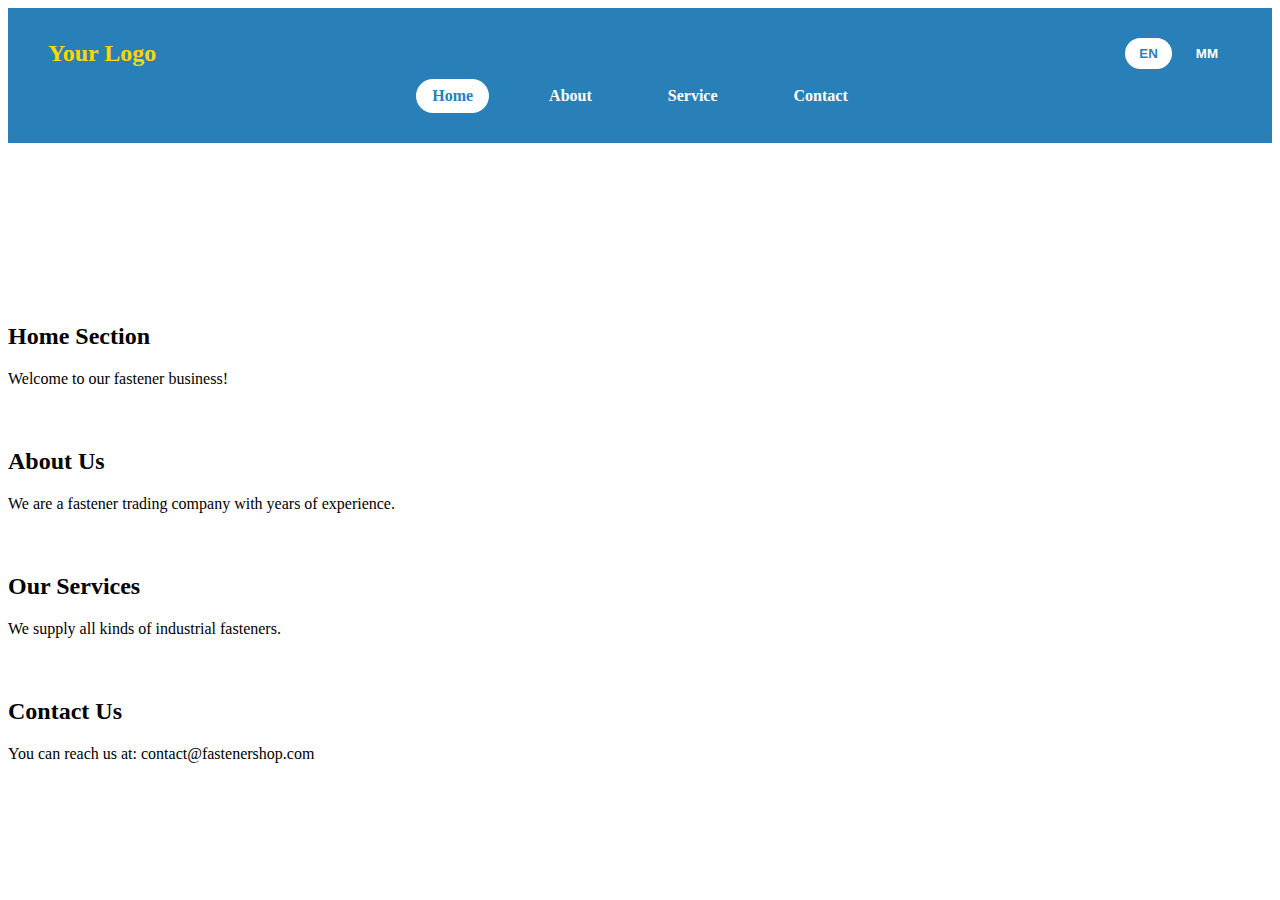
==== index.html @ 27e8cd52 "Update index.html" ====
<!DOCTYPE html>
<html lang="en">
<head>
  <meta charset="UTF-8" />
  <meta name="viewport" content="width=device-width, initial-scale=1.0"/>
  <title>Fastener Website</title>
  <link rel="stylesheet" href="style.css" />
</head>
<body>

  <div class="header">
    <div class="navbar">
      <div class="logo">Your Logo</div>
      <div class="lang-switcher">
        <button class="active">EN</button>
        <button>MM</button>
      </div>
    </div>
    <div class="nav-links">
      <a href="#home" class="active">Home</a>
      <a href="#about">About</a>
      <a href="#service">Service</a>
      <a href="#contact">Contact</a>
    </div>
  </div>

  <div class="content">
    <section id="home">
      <h2>Home Section</h2>
      <p>Welcome to our fastener business!</p>
    </section>

    <section id="about">
      <h2>About Us</h2>
      <p>We are a fastener trading company with years of experience.</p>
    </section>

    <section id="service">
      <h2>Our Services</h2>
      <p>We supply all kinds of industrial fasteners.</p>
    </section>

    <section id="contact">
      <h2>Contact Us</h2>
      <p>You can reach us at: contact@fastenershop.com</p>
    </section>
  </div>

  <script src="script.js"></script>
</body>
</html>
---- style.css ----
"/* Base Styles */
body {
  background-color: #3498db; /* Bright Blue */
  color: white;
  font-family: Arial, sans-serif;
  margin: 0;
  padding: 0;
  scroll-behavior: smooth; /* Enables smooth scrolling */
}

/* Sticky Header */
.header {
  position: sticky;
  top: 0;
  background-color: #2980b9;
  z-index: 1000;
  display: flex;
  flex-direction: column;
  justify-content: center;
  transition: height 0.3s ease, padding 0.3s ease;
  padding: 30px 40px;
}

/* Shrink on scroll */
.header.shrink {
  padding: 15px 30px;
}

/* Top bar inside header */
.navbar {
  display: flex;
  justify-content: space-between;
  align-items: center;
}

/* Logo */
.logo {
  color: gold;
  font-size: 24px;
  font-weight: bold;
}

/* Language Switcher */
.lang-switcher {
  display: flex;
  gap: 10px;
}

.lang-switcher button {
  padding: 8px 14px;
  border-radius: 20px;
  border: none;
  font-weight: bold;
  cursor: pointer;
  transition: all 0.3s ease;
}

.lang-switcher button.active {
  background-color: white;
  color: #2980b9;
}

.lang-switcher button:not(.active) {
  background-color: #2980b9;
  color: white;
}

/* Navigation Buttons */
.nav-links {
  display: flex;
  justify-content: center;
  gap: 20px;
  margin-top: 10px;
}

.nav-links a {
  background-color: #2980b9;
  color: white;
  margin: 0 12px;
  text-decoration: none;
  font-weight: bold;
  font-size: 16px;
  padding: 8px 16px;
  border-radius: 20px;
  transition: background-color 0.3s ease, color 0.3s ease;
}

.nav-links a:hover,
.nav-links a.active {
  background-color: white;
  color: #2980b9;
}

/* Content Container (prevent overlapping with fixed nav) */
.content {
  padding-top: 160px; /* Adjust for enlarged fixed nav height */
  padding-bottom: 60px;
}

/* Section spacing fix */
section {
  margin-bottom: 60px;
  scroll-margin-top: 140px;
}

/* Paragraph spacing */
.white-layer p {
  margin-bottom: 15px;
  line-height: 1.6;
}

/* --- Responsive Enhancements --- */
@media (max-width: 600px) {
  .header {
    padding: 25px;
  }

  .nav-links {
    flex-direction: column;
    align-items: center;
    gap: 10px;
  }

  .lang-switcher {
    flex-direction: column;
    align-items: center;
    margin-top: 10px;
  }

  .lang-switcher button {
    width: 100%;
    margin-bottom: 5px;
  }
}

@media (min-width: 601px) and (max-width: 1024px) {
  .header {
    padding: 25px 30px;
  }

  .lang-switcher {
    right: 15px;
    top: 15px;
  }
}

@media (min-width: 1025px) {
  .header {
    padding: 30px 40px;
  }
}" ယခင် Styleဖိုင်ကို ယခုUpdateေပါင်းထည့်ပေးပါ
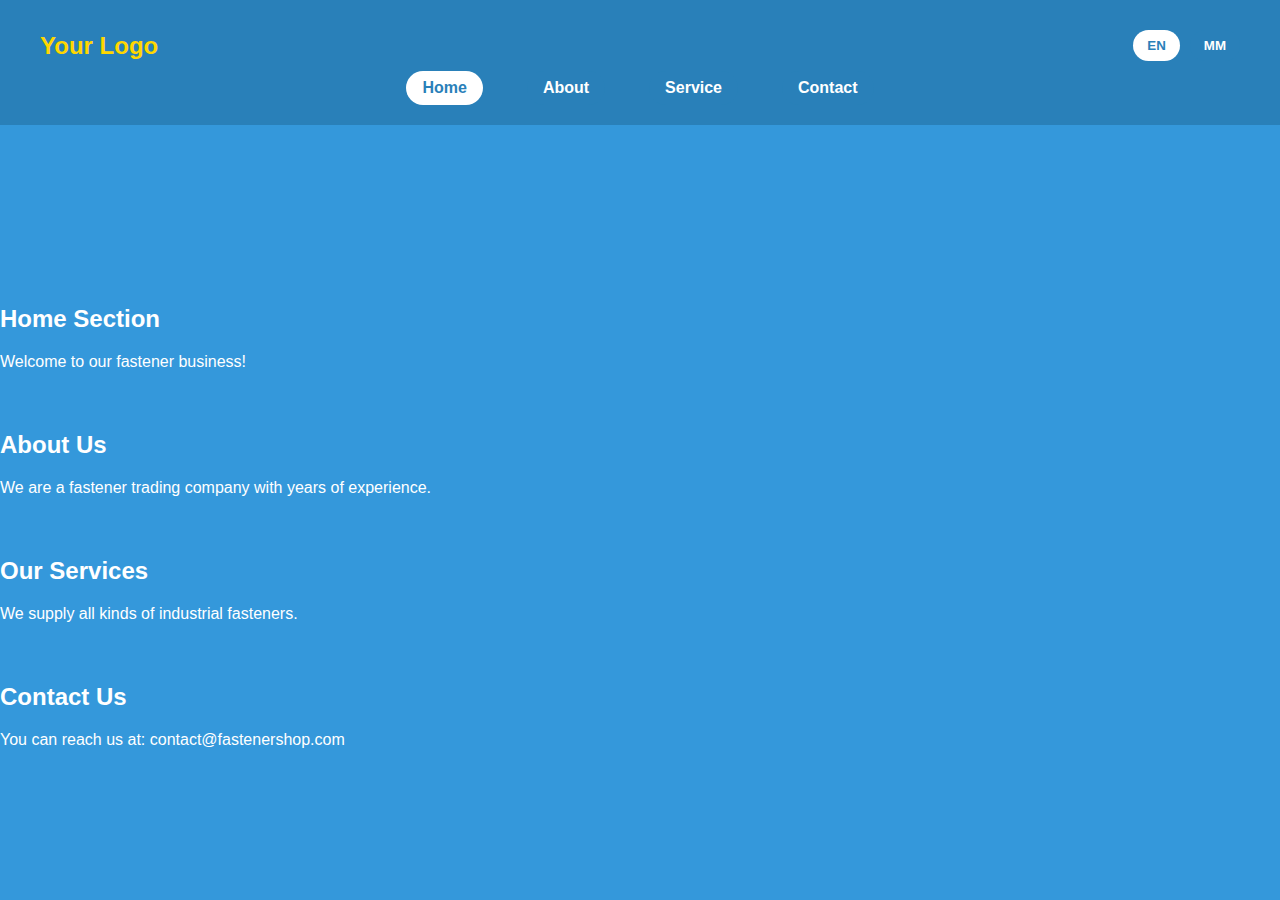
==== commit 97b78e93: "Update index.html" ====
--- a/index.html
+++ b/index.html
@@ -8,22 +8,24 @@
 </head>
 <body>
 
+  <!-- Header Section -->
   <div class="header">
     <div class="navbar">
       <div class="logo">Your Logo</div>
       <div class="lang-switcher">
-        <button class="active">EN</button>
-        <button>MM</button>
+        <button class="lang-btn active" data-lang="en">EN</button>
+        <button class="lang-btn" data-lang="mm">MM</button>
       </div>
     </div>
     <div class="nav-links">
-      <a href="#home" class="active">Home</a>
-      <a href="#about">About</a>
-      <a href="#service">Service</a>
-      <a href="#contact">Contact</a>
+      <a href="#home" class="nav-link active">Home</a>
+      <a href="#about" class="nav-link">About</a>
+      <a href="#service" class="nav-link">Service</a>
+      <a href="#contact" class="nav-link">Contact</a>
     </div>
   </div>
 
+  <!-- Main Content -->
   <div class="content">
     <section id="home">
       <h2>Home Section</h2>
--- a/style.css
+++ b/style.css
@@ -1,4 +1,4 @@
-"/* Base Styles */
+/* Base Styles */
 body {
   background-color: #3498db; /* Bright Blue */
   color: white;
@@ -17,13 +17,13 @@
   display: flex;
   flex-direction: column;
   justify-content: center;
-  transition: height 0.3s ease, padding 0.3s ease;
-  padding: 30px 40px;
+  transition: padding 0.3s ease;
+  padding: 30px 40px 20px;
 }
 
 /* Shrink on scroll */
 .header.shrink {
-  padding: 15px 30px;
+  padding: 15px 30px 10px;
 }
 
 /* Top bar inside header */
@@ -146,6 +146,6 @@
 
 @media (min-width: 1025px) {
   .header {
-    padding: 30px 40px;
+    padding: 30px 40px 20px;
   }
-}" ယခင် Styleဖိုင်ကို ယခုUpdateေပါင်းထည့်ပေးပါ
+}
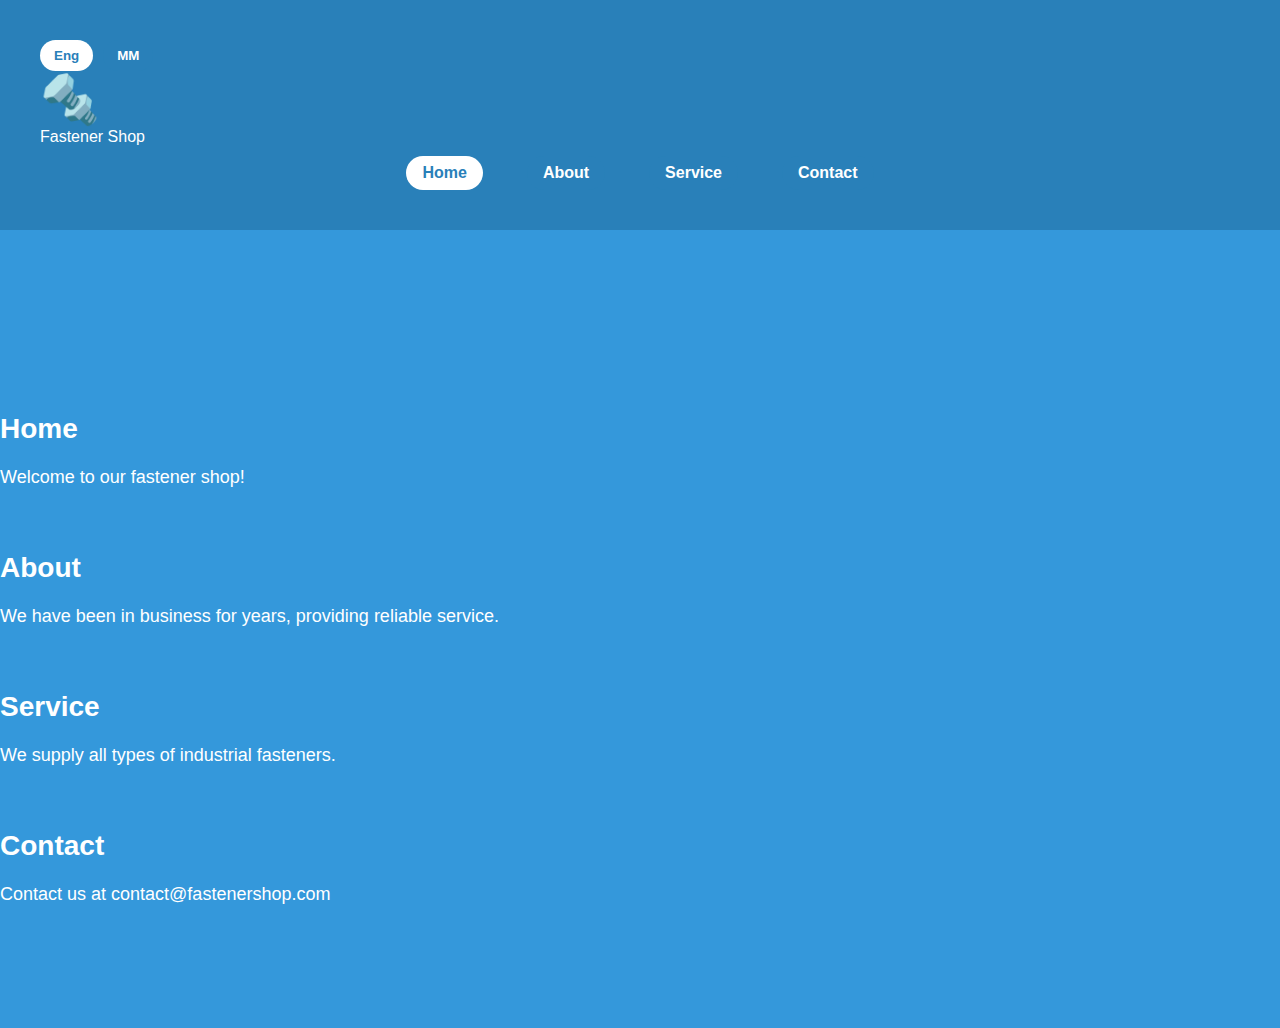
==== commit 8f397f3f: "Update index.html" ====
--- a/index.html
+++ b/index.html
@@ -8,43 +8,48 @@
 </head>
 <body>
 
-  <!-- Header Section -->
-  <div class="header">
-    <div class="navbar">
-      <div class="logo">Your Logo</div>
-      <div class="lang-switcher">
-        <button class="lang-btn active" data-lang="en">EN</button>
-        <button class="lang-btn" data-lang="mm">MM</button>
-      </div>
+  <div class="header" id="header">
+    <div class="lang-switcher">
+      <button class="lang-btn active" id="engBtn">Eng</button>
+      <button class="lang-btn" id="mmBtn">MM</button>
     </div>
-    <div class="nav-links">
-      <a href="#home" class="nav-link active">Home</a>
-      <a href="#about" class="nav-link">About</a>
-      <a href="#service" class="nav-link">Service</a>
-      <a href="#contact" class="nav-link">Contact</a>
+
+    <div class="header-center">
+      <div class="logo">🔩</div>
+      <div class="name">Fastener Shop</div>
+    </div>
+
+    <div class="nav-links" id="navLinks">
+      <a href="#home" class="nav-btn active">Home</a>
+      <a href="#about" class="nav-btn">About</a>
+      <a href="#service" class="nav-btn">Service</a>
+      <a href="#contact" class="nav-btn">Contact</a>
     </div>
   </div>
 
-  <!-- Main Content -->
   <div class="content">
     <section id="home">
-      <h2>Home Section</h2>
-      <p>Welcome to our fastener business!</p>
+      <h2>Home</h2>
+      <p class="eng">Welcome to our fastener shop!</p>
+      <p class="mm" style="display: none;">ဖတ်စရာအတွက် ပစ္စည်းအမျိုးမျိုးကို ကြိုဆိုပါတယ်။</p>
     </section>
 
     <section id="about">
-      <h2>About Us</h2>
-      <p>We are a fastener trading company with years of experience.</p>
+      <h2>About</h2>
+      <p class="eng">We have been in business for years, providing reliable service.</p>
+      <p class="mm" style="display: none;">ကြာရွည်စွာအတွေ့အကြုံရှိတဲ့ ကုမ္ပဏီတစ်ခုဖြစ်ပါတယ်။</p>
     </section>
 
     <section id="service">
-      <h2>Our Services</h2>
-      <p>We supply all kinds of industrial fasteners.</p>
+      <h2>Service</h2>
+      <p class="eng">We supply all types of industrial fasteners.</p>
+      <p class="mm" style="display: none;">စက်မှုသုံးသက်သက် ချိတ်ခြင်းပစ္စည်းအမျိုးမျိုးကိုရရှိနိုင်ပါတယ်။</p>
     </section>
 
     <section id="contact">
-      <h2>Contact Us</h2>
-      <p>You can reach us at: contact@fastenershop.com</p>
+      <h2>Contact</h2>
+      <p class="eng">Contact us at contact@fastenershop.com</p>
+      <p class="mm" style="display: none;">ဆက်သွယ်ရန် - contact@fastenershop.com</p>
     </section>
   </div>
 
--- a/style.css
+++ b/style.css
@@ -1,11 +1,11 @@
 /* Base Styles */
 body {
-  background-color: #3498db; /* Bright Blue */
+  background-color: #3498db;
   color: white;
   font-family: Arial, sans-serif;
   margin: 0;
   padding: 0;
-  scroll-behavior: smooth; /* Enables smooth scrolling */
+  scroll-behavior: smooth;
 }
 
 /* Sticky Header */
@@ -17,16 +17,16 @@
   display: flex;
   flex-direction: column;
   justify-content: center;
-  transition: padding 0.3s ease;
-  padding: 30px 40px 20px;
+  transition: height 0.3s ease, padding 0.3s ease;
+  padding: 40px 40px;
 }
 
 /* Shrink on scroll */
 .header.shrink {
-  padding: 15px 30px 10px;
+  padding: 15px 30px;
 }
 
-/* Top bar inside header */
+/* Navbar */
 .navbar {
   display: flex;
   justify-content: space-between;
@@ -36,7 +36,7 @@
 /* Logo */
 .logo {
   color: gold;
-  font-size: 24px;
+  font-size: 48px;
   font-weight: bold;
 }
 
@@ -91,25 +91,30 @@
   color: #2980b9;
 }
 
-/* Content Container (prevent overlapping with fixed nav) */
+/* Content */
 .content {
-  padding-top: 160px; /* Adjust for enlarged fixed nav height */
+  padding-top: 160px;
   padding-bottom: 60px;
 }
 
-/* Section spacing fix */
+/* Sections */
 section {
   margin-bottom: 60px;
   scroll-margin-top: 140px;
 }
 
-/* Paragraph spacing */
-.white-layer p {
-  margin-bottom: 15px;
-  line-height: 1.6;
+section h2 {
+  font-size: 28px;
+  margin-bottom: 10px;
 }
 
-/* --- Responsive Enhancements --- */
+section p {
+  font-size: 18px;
+  line-height: 1.6;
+  margin-bottom: 10px;
+}
+
+/* Responsive */
 @media (max-width: 600px) {
   .header {
     padding: 25px;
@@ -132,20 +137,3 @@
     margin-bottom: 5px;
   }
 }
-
-@media (min-width: 601px) and (max-width: 1024px) {
-  .header {
-    padding: 25px 30px;
-  }
-
-  .lang-switcher {
-    right: 15px;
-    top: 15px;
-  }
-}
-
-@media (min-width: 1025px) {
-  .header {
-    padding: 30px 40px 20px;
-  }
-}
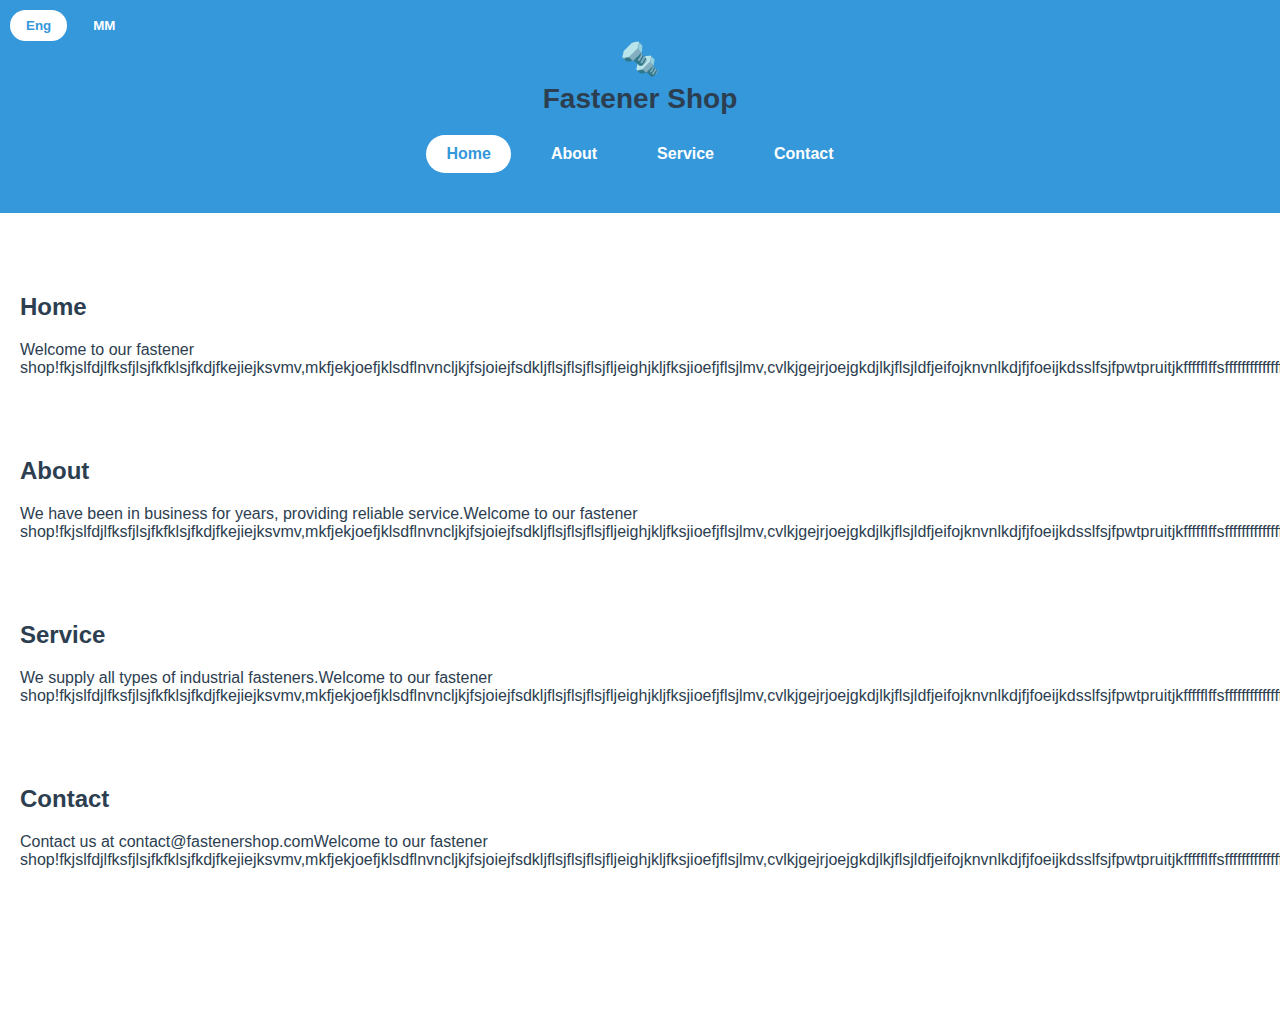
==== commit 66c055e8: "Update index.html" ====
--- a/index.html
+++ b/index.html
@@ -30,25 +30,25 @@
   <div class="content">
     <section id="home">
       <h2>Home</h2>
-      <p class="eng">Welcome to our fastener shop!</p>
+      <p class="eng">Welcome to our fastener shop!fkjslfdjlfksfjlsjfkfklsjfkdjfkejiejksvmv,mkfjekjoefjklsdflnvncljkjfsjoiejfsdkljflsjflsjflsjfljeighjkljfksjioefjflsjlmv,cvlkjgejrjoejgkdjlkjflsjldfjeifojknvnlkdjfjfoeijkdsslfsjfpwtpruitjkffffflffsfffffffffffffffffffffffffffffffffffffhhhhhhhhhhhhhhhhhhhhh</p>
       <p class="mm" style="display: none;">ဖတ်စရာအတွက် ပစ္စည်းအမျိုးမျိုးကို ကြိုဆိုပါတယ်။</p>
     </section>
 
     <section id="about">
       <h2>About</h2>
-      <p class="eng">We have been in business for years, providing reliable service.</p>
+      <p class="eng">We have been in business for years, providing reliable service.Welcome to our fastener shop!fkjslfdjlfksfjlsjfkfklsjfkdjfkejiejksvmv,mkfjekjoefjklsdflnvncljkjfsjoiejfsdkljflsjflsjflsjfljeighjkljfksjioefjflsjlmv,cvlkjgejrjoejgkdjlkjflsjldfjeifojknvnlkdjfjfoeijkdsslfsjfpwtpruitjkffffflffsfffffffffffffffffffffffffffffffffffffhhhhhhhhhhhhhhhhhhhhh</p>
       <p class="mm" style="display: none;">ကြာရွည်စွာအတွေ့အကြုံရှိတဲ့ ကုမ္ပဏီတစ်ခုဖြစ်ပါတယ်။</p>
     </section>
 
     <section id="service">
       <h2>Service</h2>
-      <p class="eng">We supply all types of industrial fasteners.</p>
+      <p class="eng">We supply all types of industrial fasteners.Welcome to our fastener shop!fkjslfdjlfksfjlsjfkfklsjfkdjfkejiejksvmv,mkfjekjoefjklsdflnvncljkjfsjoiejfsdkljflsjflsjflsjfljeighjkljfksjioefjflsjlmv,cvlkjgejrjoejgkdjlkjflsjldfjeifojknvnlkdjfjfoeijkdsslfsjfpwtpruitjkffffflffsfffffffffffffffffffffffffffffffffffffhhhhhhhhhhhhhhhhhhhhh</p>
       <p class="mm" style="display: none;">စက်မှုသုံးသက်သက် ချိတ်ခြင်းပစ္စည်းအမျိုးမျိုးကိုရရှိနိုင်ပါတယ်။</p>
     </section>
 
     <section id="contact">
       <h2>Contact</h2>
-      <p class="eng">Contact us at contact@fastenershop.com</p>
+      <p class="eng">Contact us at contact@fastenershop.comWelcome to our fastener shop!fkjslfdjlfksfjlsjfkfklsjfkdjfkejiejksvmv,mkfjekjoefjklsdflnvncljkjfsjoiejfsdkljflsjflsjflsjfljeighjkljfksjioefjflsjlmv,cvlkjgejrjoejgkdjlkjflsjldfjeifojknvnlkdjfjfoeijkdsslfsjfpwtpruitjkffffflffsfffffffffffffffffffffffffffffffffffffhhhhhhhhhhhhhhhhhhhhh</p>
       <p class="mm" style="display: none;">ဆက်သွယ်ရန် - contact@fastenershop.com</p>
     </section>
   </div>
--- a/style.css
+++ b/style.css
@@ -1,139 +1,131 @@
-/* Base Styles */
+/* Base styles */
 body {
-  background-color: #3498db;
-  color: white;
-  font-family: Arial, sans-serif;
   margin: 0;
   padding: 0;
+  font-family: Arial, sans-serif;
   scroll-behavior: smooth;
+  background-color: #ecf0f1;
+  color: #2c3e50;
 }
 
-/* Sticky Header */
+/* Header */
 .header {
   position: sticky;
   top: 0;
-  background-color: #2980b9;
-  z-index: 1000;
+  background-color: #3498db;
+  padding: 40px 40px;
   display: flex;
   flex-direction: column;
-  justify-content: center;
-  transition: height 0.3s ease, padding 0.3s ease;
-  padding: 40px 40px;
+  align-items: center;
+  z-index: 1000;
+  transition: all 0.3s ease;
 }
 
-/* Shrink on scroll */
 .header.shrink {
   padding: 15px 30px;
 }
 
-/* Navbar */
-.navbar {
+.header-center {
   display: flex;
-  justify-content: space-between;
+  flex-direction: column;
   align-items: center;
 }
 
-/* Logo */
 .logo {
-  color: gold;
-  font-size: 48px;
-  font-weight: bold;
+  font-size: 32px;
 }
 
-/* Language Switcher */
+.name {
+  font-size: 28px;
+  font-weight: bold;
+  margin-top: 5px;
+}
+
+/* Language toggle */
 .lang-switcher {
+  position: absolute;
+  top: 10px;
+  left: 10px;
   display: flex;
   gap: 10px;
 }
 
-.lang-switcher button {
-  padding: 8px 14px;
+.lang-btn {
+  padding: 8px 16px;
+  border: none;
   border-radius: 20px;
-  border: none;
+  background-color: #3498db;
+  color: white;
   font-weight: bold;
   cursor: pointer;
   transition: all 0.3s ease;
 }
 
-.lang-switcher button.active {
+.lang-btn.active {
   background-color: white;
-  color: #2980b9;
+  color: #3498db;
 }
 
-.lang-switcher button:not(.active) {
-  background-color: #2980b9;
-  color: white;
+/* Nav buttons */
+.nav-links {
+  margin-top: 20px;
+  display: flex;
+  gap: 20px;
+  flex-wrap: wrap;
+  justify-content: center;
 }
 
-/* Navigation Buttons */
-.nav-links {
-  display: flex;
-  justify-content: center;
-  gap: 20px;
-  margin-top: 10px;
+.nav-btn {
+  padding: 10px 20px;
+  border-radius: 20px;
+  text-decoration: none;
+  font-weight: bold;
+  background-color: #3498db;
+  color: white;
+  transition: all 0.3s ease;
 }
 
-.nav-links a {
-  background-color: #2980b9;
-  color: white;
-  margin: 0 12px;
-  text-decoration: none;
-  font-weight: bold;
-  font-size: 16px;
-  padding: 8px 16px;
-  border-radius: 20px;
-  transition: background-color 0.3s ease, color 0.3s ease;
-}
-
-.nav-links a:hover,
-.nav-links a.active {
+.nav-btn.active {
   background-color: white;
-  color: #2980b9;
+  color: #3498db;
 }
 
 /* Content */
 .content {
-  padding-top: 160px;
-  padding-bottom: 60px;
+  background-color: white;
+  padding: 60px 20px;
 }
 
-/* Sections */
 section {
-  margin-bottom: 60px;
-  scroll-margin-top: 140px;
+  margin-bottom: 80px;
 }
 
-section h2 {
-  font-size: 28px;
-  margin-bottom: 10px;
+/* Responsive Text Resizing */
+@media (max-width: 768px) {
+  .name {
+    font-size: 22px;
+  }
+
+  .logo {
+    font-size: 26px;
+  }
+
+  .nav-btn {
+    padding: 8px 16px;
+    font-size: 14px;
+  }
 }
 
-section p {
-  font-size: 18px;
-  line-height: 1.6;
-  margin-bottom: 10px;
-}
-
-/* Responsive */
-@media (max-width: 600px) {
-  .header {
-    padding: 25px;
+@media (max-width: 480px) {
+  .name {
+    font-size: 18px;
   }
 
-  .nav-links {
-    flex-direction: column;
-    align-items: center;
-    gap: 10px;
+  .logo {
+    font-size: 22px;
   }
 
-  .lang-switcher {
-    flex-direction: column;
-    align-items: center;
-    margin-top: 10px;
-  }
-
-  .lang-switcher button {
-    width: 100%;
-    margin-bottom: 5px;
+  .nav-btn {
+    font-size: 12px;
   }
 }
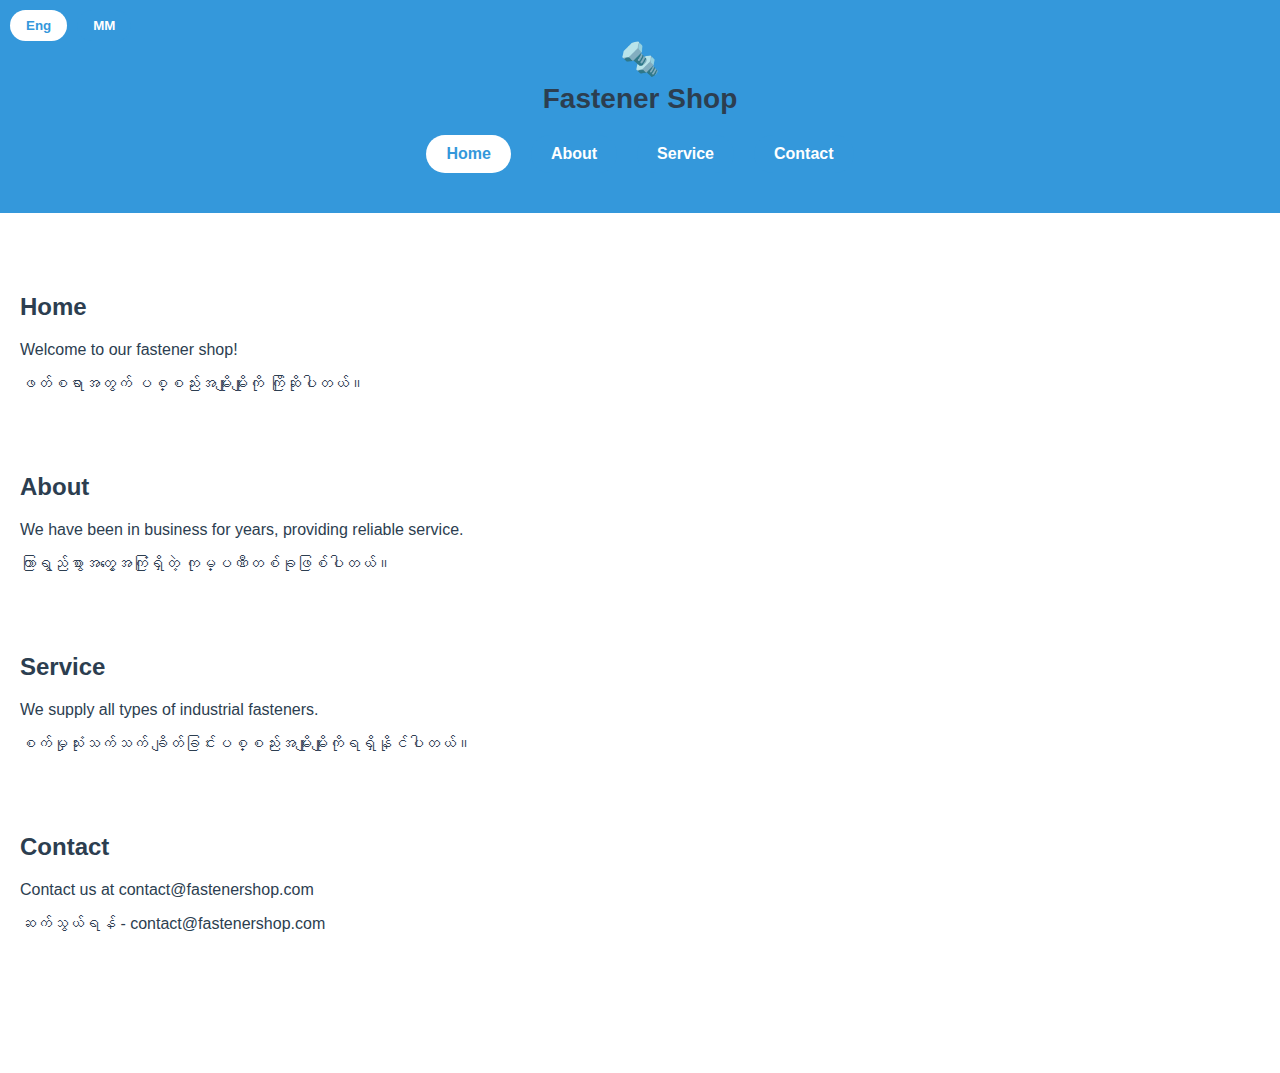
==== commit cbf6fa78: "Update index.html" ====
--- a/index.html
+++ b/index.html
@@ -8,7 +8,7 @@
 </head>
 <body>
 
-  <div class="header" id="header">
+  <header class="header" id="header">
     <div class="lang-switcher">
       <button class="lang-btn active" id="engBtn">Eng</button>
       <button class="lang-btn" id="mmBtn">MM</button>
@@ -19,39 +19,39 @@
       <div class="name">Fastener Shop</div>
     </div>
 
-    <div class="nav-links" id="navLinks">
+    <nav class="nav-links" id="navLinks">
       <a href="#home" class="nav-btn active">Home</a>
       <a href="#about" class="nav-btn">About</a>
       <a href="#service" class="nav-btn">Service</a>
       <a href="#contact" class="nav-btn">Contact</a>
-    </div>
-  </div>
+    </nav>
+  </header>
 
-  <div class="content">
+  <main class="content">
     <section id="home">
       <h2>Home</h2>
-      <p class="eng">Welcome to our fastener shop!fkjslfdjlfksfjlsjfkfklsjfkdjfkejiejksvmv,mkfjekjoefjklsdflnvncljkjfsjoiejfsdkljflsjflsjflsjfljeighjkljfksjioefjflsjlmv,cvlkjgejrjoejgkdjlkjflsjldfjeifojknvnlkdjfjfoeijkdsslfsjfpwtpruitjkffffflffsfffffffffffffffffffffffffffffffffffffhhhhhhhhhhhhhhhhhhhhh</p>
-      <p class="mm" style="display: none;">ဖတ်စရာအတွက် ပစ္စည်းအမျိုးမျိုးကို ကြိုဆိုပါတယ်။</p>
+      <p class="eng">Welcome to our fastener shop!</p>
+      <p class="mm">ဖတ်စရာအတွက် ပစ္စည်းအမျိုးမျိုးကို ကြိုဆိုပါတယ်။</p>
     </section>
 
     <section id="about">
       <h2>About</h2>
-      <p class="eng">We have been in business for years, providing reliable service.Welcome to our fastener shop!fkjslfdjlfksfjlsjfkfklsjfkdjfkejiejksvmv,mkfjekjoefjklsdflnvncljkjfsjoiejfsdkljflsjflsjflsjfljeighjkljfksjioefjflsjlmv,cvlkjgejrjoejgkdjlkjflsjldfjeifojknvnlkdjfjfoeijkdsslfsjfpwtpruitjkffffflffsfffffffffffffffffffffffffffffffffffffhhhhhhhhhhhhhhhhhhhhh</p>
-      <p class="mm" style="display: none;">ကြာရွည်စွာအတွေ့အကြုံရှိတဲ့ ကုမ္ပဏီတစ်ခုဖြစ်ပါတယ်။</p>
+      <p class="eng">We have been in business for years, providing reliable service.</p>
+      <p class="mm">ကြာရွည်စွာအတွေ့အကြုံရှိတဲ့ ကုမ္ပဏီတစ်ခုဖြစ်ပါတယ်။</p>
     </section>
 
     <section id="service">
       <h2>Service</h2>
-      <p class="eng">We supply all types of industrial fasteners.Welcome to our fastener shop!fkjslfdjlfksfjlsjfkfklsjfkdjfkejiejksvmv,mkfjekjoefjklsdflnvncljkjfsjoiejfsdkljflsjflsjflsjfljeighjkljfksjioefjflsjlmv,cvlkjgejrjoejgkdjlkjflsjldfjeifojknvnlkdjfjfoeijkdsslfsjfpwtpruitjkffffflffsfffffffffffffffffffffffffffffffffffffhhhhhhhhhhhhhhhhhhhhh</p>
-      <p class="mm" style="display: none;">စက်မှုသုံးသက်သက် ချိတ်ခြင်းပစ္စည်းအမျိုးမျိုးကိုရရှိနိုင်ပါတယ်။</p>
+      <p class="eng">We supply all types of industrial fasteners.</p>
+      <p class="mm">စက်မှုသုံးသက်သက် ချိတ်ခြင်းပစ္စည်းအမျိုးမျိုးကိုရရှိနိုင်ပါတယ်။</p>
     </section>
 
     <section id="contact">
       <h2>Contact</h2>
-      <p class="eng">Contact us at contact@fastenershop.comWelcome to our fastener shop!fkjslfdjlfksfjlsjfkfklsjfkdjfkejiejksvmv,mkfjekjoefjklsdflnvncljkjfsjoiejfsdkljflsjflsjflsjfljeighjkljfksjioefjflsjlmv,cvlkjgejrjoejgkdjlkjflsjldfjeifojknvnlkdjfjfoeijkdsslfsjfpwtpruitjkffffflffsfffffffffffffffffffffffffffffffffffffhhhhhhhhhhhhhhhhhhhhh</p>
-      <p class="mm" style="display: none;">ဆက်သွယ်ရန် - contact@fastenershop.com</p>
+      <p class="eng">Contact us at contact@fastenershop.com</p>
+      <p class="mm">ဆက်သွယ်ရန် - contact@fastenershop.com</p>
     </section>
-  </div>
+  </main>
 
   <script src="script.js"></script>
 </body>
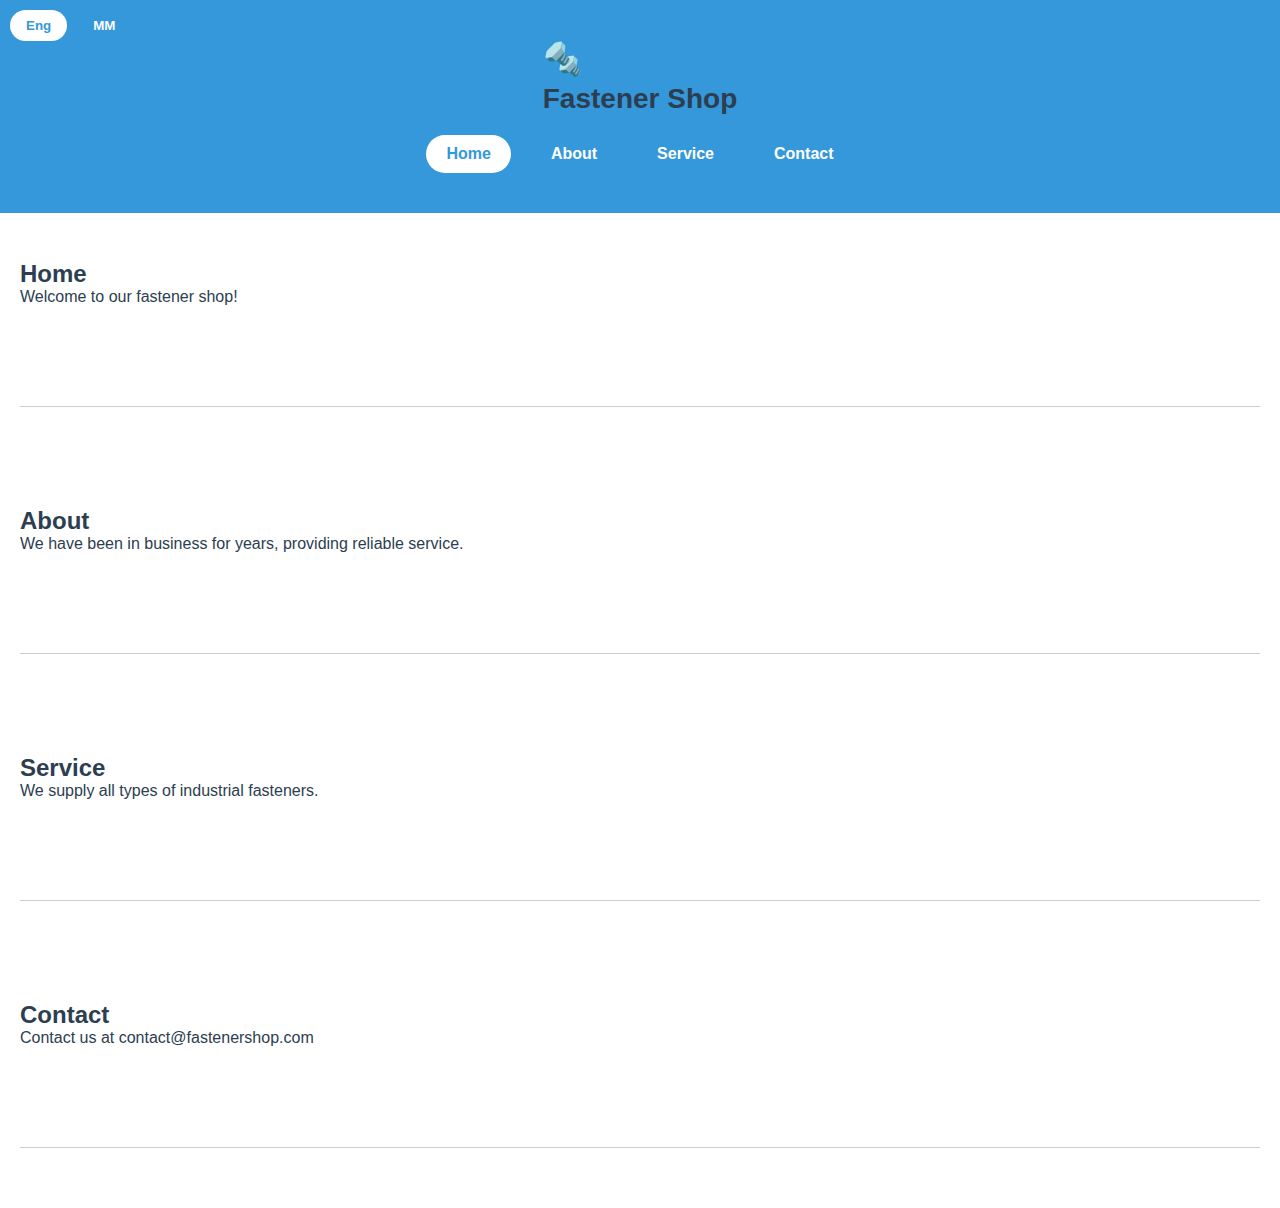
==== commit e200e76b: "Update index.html" ====
--- a/index.html
+++ b/index.html
@@ -3,7 +3,7 @@
 <head>
   <meta charset="UTF-8" />
   <meta name="viewport" content="width=device-width, initial-scale=1.0"/>
-  <title>Fastener Website</title>
+  <title>Fastener Shop</title>
   <link rel="stylesheet" href="style.css" />
 </head>
 <body>
@@ -14,7 +14,7 @@
       <button class="lang-btn" id="mmBtn">MM</button>
     </div>
 
-    <div class="header-center">
+    <div class="logo-area">
       <div class="logo">🔩</div>
       <div class="name">Fastener Shop</div>
     </div>
--- a/style.css
+++ b/style.css
@@ -1,24 +1,29 @@
-/* Base styles */
-body {
+* {
   margin: 0;
   padding: 0;
+  box-sizing: border-box;
+}
+
+body {
   font-family: Arial, sans-serif;
-  scroll-behavior: smooth;
   background-color: #ecf0f1;
   color: #2c3e50;
+  scroll-behavior: smooth;
 }
 
 /* Header */
 .header {
-  position: sticky;
+  position: fixed;
   top: 0;
+  left: 0;
+  width: 100%;
   background-color: #3498db;
   padding: 40px 40px;
   display: flex;
   flex-direction: column;
   align-items: center;
-  z-index: 1000;
-  transition: all 0.3s ease;
+  z-index: 999;
+  transition: padding 0.3s ease;
 }
 
 .header.shrink {
@@ -58,7 +63,6 @@
   color: white;
   font-weight: bold;
   cursor: pointer;
-  transition: all 0.3s ease;
 }
 
 .lang-btn.active {
@@ -66,13 +70,13 @@
   color: #3498db;
 }
 
-/* Nav buttons */
+/* Nav Buttons */
 .nav-links {
   margin-top: 20px;
   display: flex;
   gap: 20px;
+  justify-content: center;
   flex-wrap: wrap;
-  justify-content: center;
 }
 
 .nav-btn {
@@ -90,28 +94,31 @@
   color: #3498db;
 }
 
-/* Content */
+/* Main Content */
 .content {
   background-color: white;
-  padding: 60px 20px;
+  padding: 160px 20px 60px;
 }
 
 section {
-  margin-bottom: 80px;
+  padding: 100px 0;
+  border-bottom: 1px solid #ccc;
 }
 
-/* Responsive Text Resizing */
+/* Hide inactive language */
+.mm {
+  display: none;
+}
+
+/* Responsive */
 @media (max-width: 768px) {
   .name {
     font-size: 22px;
   }
-
   .logo {
     font-size: 26px;
   }
-
   .nav-btn {
-    padding: 8px 16px;
     font-size: 14px;
   }
 }
@@ -120,11 +127,9 @@
   .name {
     font-size: 18px;
   }
-
   .logo {
     font-size: 22px;
   }
-
   .nav-btn {
     font-size: 12px;
   }
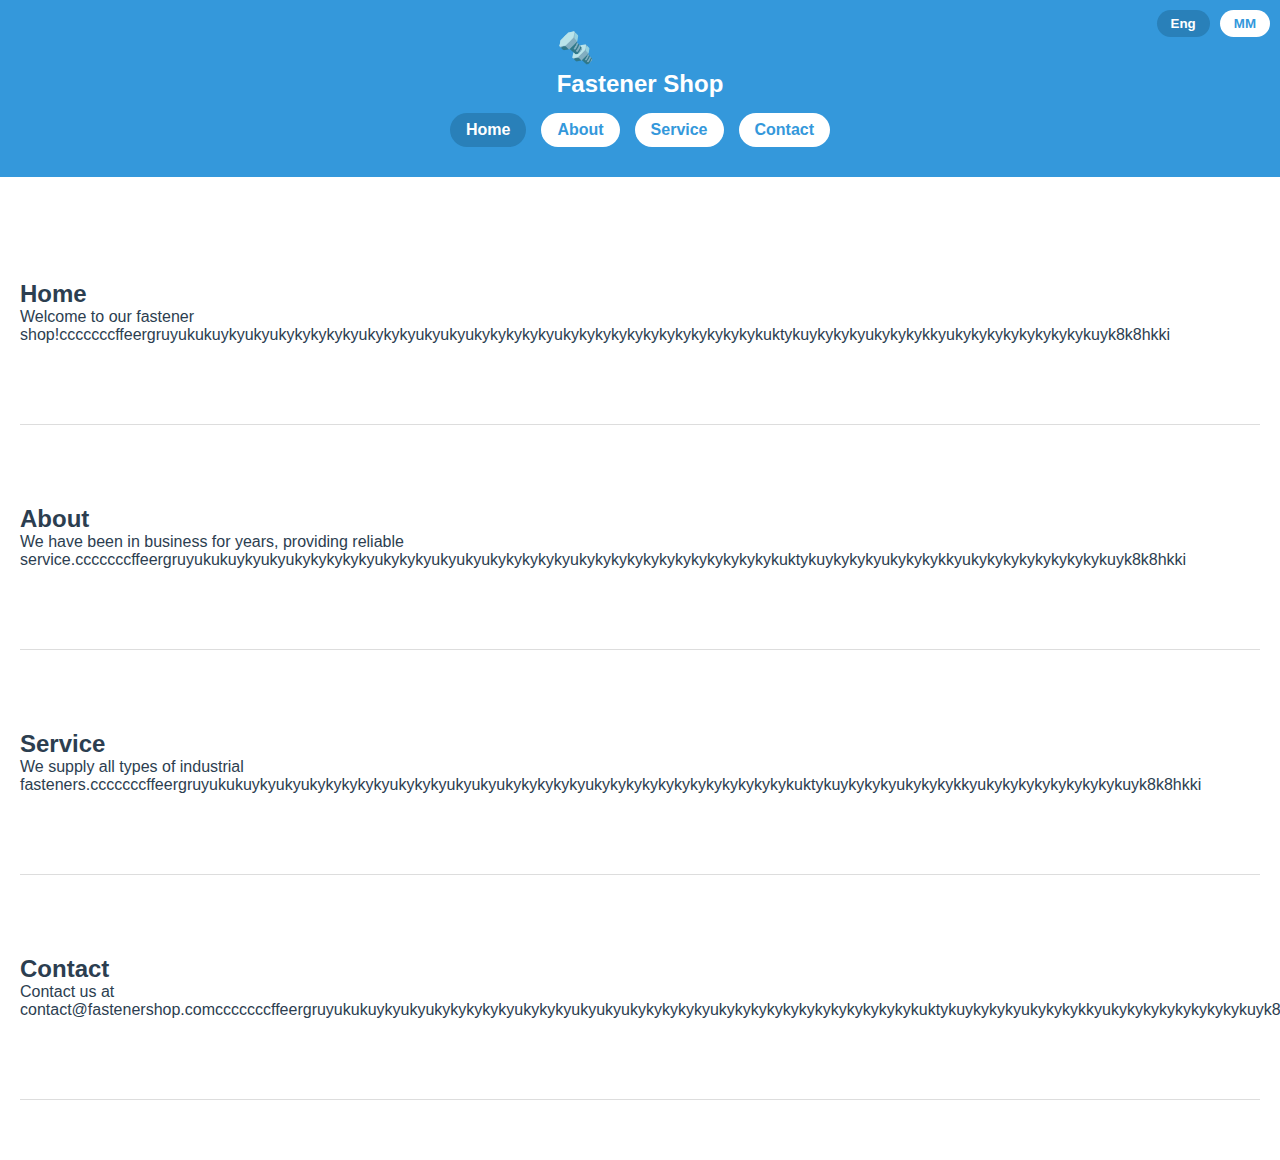
==== commit edf35c90: "Update index.html" ====
--- a/index.html
+++ b/index.html
@@ -3,7 +3,7 @@
 <head>
   <meta charset="UTF-8" />
   <meta name="viewport" content="width=device-width, initial-scale=1.0"/>
-  <title>Fastener Shop</title>
+  <title>Fastener Website</title>
   <link rel="stylesheet" href="style.css" />
 </head>
 <body>
@@ -14,7 +14,7 @@
       <button class="lang-btn" id="mmBtn">MM</button>
     </div>
 
-    <div class="logo-area">
+    <div class="header-center">
       <div class="logo">🔩</div>
       <div class="name">Fastener Shop</div>
     </div>
@@ -30,25 +30,25 @@
   <main class="content">
     <section id="home">
       <h2>Home</h2>
-      <p class="eng">Welcome to our fastener shop!</p>
+      <p class="eng">Welcome to our fastener shop!cccccccffeergruyukukuykyukyukykykykykyukykykyukyukyukykykykykyukykykykykykykykykykykykykuktykuykykykyukykykykkyukykykykykykykykykuyk8k8hkki</p>
       <p class="mm">ဖတ်စရာအတွက် ပစ္စည်းအမျိုးမျိုးကို ကြိုဆိုပါတယ်။</p>
     </section>
 
     <section id="about">
       <h2>About</h2>
-      <p class="eng">We have been in business for years, providing reliable service.</p>
+      <p class="eng">We have been in business for years, providing reliable service.cccccccffeergruyukukuykyukyukykykykykyukykykyukyukyukykykykykyukykykykykykykykykykykykykuktykuykykykyukykykykkyukykykykykykykykykuyk8k8hkki</p>
       <p class="mm">ကြာရွည်စွာအတွေ့အကြုံရှိတဲ့ ကုမ္ပဏီတစ်ခုဖြစ်ပါတယ်။</p>
     </section>
 
     <section id="service">
       <h2>Service</h2>
-      <p class="eng">We supply all types of industrial fasteners.</p>
+      <p class="eng">We supply all types of industrial fasteners.cccccccffeergruyukukuykyukyukykykykykyukykykyukyukyukykykykykyukykykykykykykykykykykykykuktykuykykykyukykykykkyukykykykykykykykykuyk8k8hkki</p>
       <p class="mm">စက်မှုသုံးသက်သက် ချိတ်ခြင်းပစ္စည်းအမျိုးမျိုးကိုရရှိနိုင်ပါတယ်။</p>
     </section>
 
     <section id="contact">
       <h2>Contact</h2>
-      <p class="eng">Contact us at contact@fastenershop.com</p>
+      <p class="eng">Contact us at contact@fastenershop.comcccccccffeergruyukukuykyukyukykykykykyukykykyukyukyukykykykykyukykykykykykykykykykykykykuktykuykykykyukykykykkyukykykykykykykykykuyk8k8hkki</p>
       <p class="mm">ဆက်သွယ်ရန် - contact@fastenershop.com</p>
     </section>
   </main>
--- a/style.css
+++ b/style.css
@@ -6,6 +6,7 @@
 
 body {
   font-family: Arial, sans-serif;
+  overflow-x: hidden;
   background-color: #ecf0f1;
   color: #2c3e50;
   scroll-behavior: smooth;
@@ -18,94 +19,92 @@
   left: 0;
   width: 100%;
   background-color: #3498db;
-  padding: 40px 40px;
+  z-index: 1000;
   display: flex;
   flex-direction: column;
   align-items: center;
-  z-index: 999;
-  transition: padding 0.3s ease;
+  padding: 30px 20px;
 }
 
-.header.shrink {
-  padding: 15px 30px;
-}
-
-.header-center {
+.logo-area {
   display: flex;
   flex-direction: column;
   align-items: center;
+  margin-top: 10px;
 }
 
 .logo {
-  font-size: 32px;
+  font-size: 30px;
 }
 
 .name {
-  font-size: 28px;
+  font-size: 24px;
   font-weight: bold;
   margin-top: 5px;
+  color: white;
 }
 
 /* Language toggle */
 .lang-switcher {
   position: absolute;
   top: 10px;
-  left: 10px;
+  right: 10px;
   display: flex;
   gap: 10px;
 }
 
 .lang-btn {
-  padding: 8px 16px;
+  padding: 6px 14px;
+  border-radius: 20px;
   border: none;
-  border-radius: 20px;
-  background-color: #3498db;
-  color: white;
   font-weight: bold;
+  background-color: #fff;
+  color: #3498db;
   cursor: pointer;
 }
 
 .lang-btn.active {
-  background-color: white;
-  color: #3498db;
+  background-color: #2980b9;
+  color: white;
 }
 
 /* Nav Buttons */
 .nav-links {
-  margin-top: 20px;
   display: flex;
-  gap: 20px;
   justify-content: center;
   flex-wrap: wrap;
+  margin-top: 15px;
+  gap: 15px;
 }
 
 .nav-btn {
-  padding: 10px 20px;
+  padding: 8px 16px;
   border-radius: 20px;
   text-decoration: none;
   font-weight: bold;
-  background-color: #3498db;
-  color: white;
+  background-color: #fff;
+  color: #3498db;
   transition: all 0.3s ease;
 }
 
 .nav-btn.active {
-  background-color: white;
-  color: #3498db;
+  background-color: #2980b9;
+  color: white;
 }
 
-/* Main Content */
+/* Content */
 .content {
   background-color: white;
-  padding: 160px 20px 60px;
+  padding: 200px 20px 60px;
+  max-width: 100%;
 }
 
 section {
-  padding: 100px 0;
-  border-bottom: 1px solid #ccc;
+  padding: 80px 0;
+  border-bottom: 1px solid #ddd;
+  max-width: 100%;
 }
 
-/* Hide inactive language */
 .mm {
   display: none;
 }
@@ -113,24 +112,31 @@
 /* Responsive */
 @media (max-width: 768px) {
   .name {
-    font-size: 22px;
+    font-size: 20px;
   }
-  .logo {
-    font-size: 26px;
-  }
+
   .nav-btn {
     font-size: 14px;
+    padding: 6px 12px;
   }
 }
 
 @media (max-width: 480px) {
+  .nav-links {
+    flex-direction: column;
+    align-items: center;
+  }
+
+  .lang-switcher {
+    top: 5px;
+    right: 5px;
+  }
+
+  .logo {
+    font-size: 24px;
+  }
+
   .name {
     font-size: 18px;
   }
-  .logo {
-    font-size: 22px;
-  }
-  .nav-btn {
-    font-size: 12px;
-  }
 }
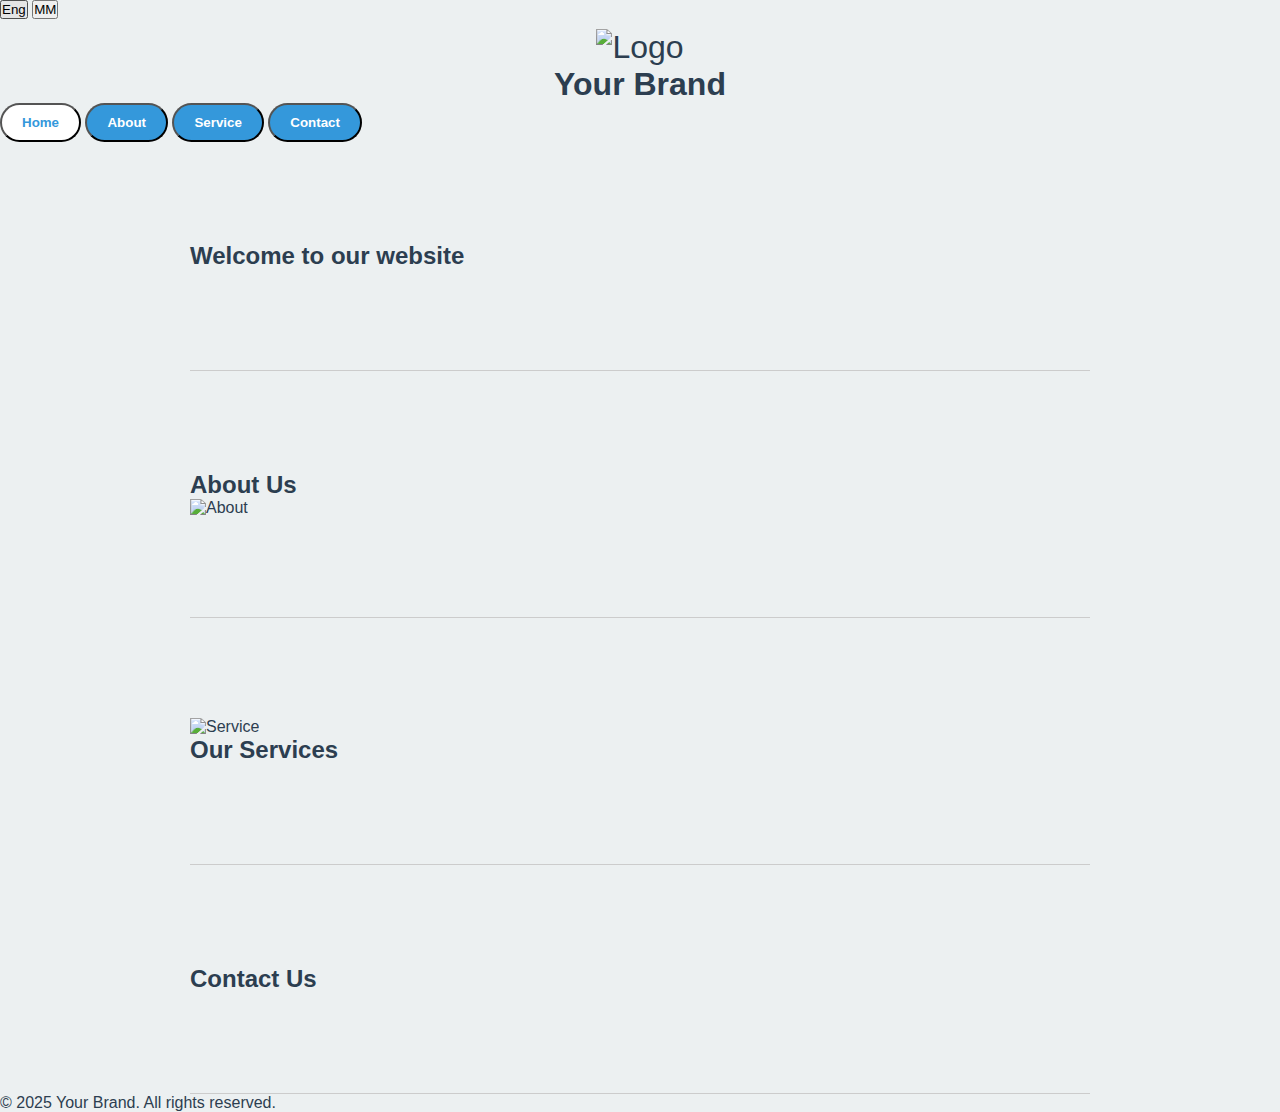
==== commit 9579f075: "Update index.html" ====
--- a/index.html
+++ b/index.html
@@ -3,56 +3,65 @@
 <head>
   <meta charset="UTF-8" />
   <meta name="viewport" content="width=device-width, initial-scale=1.0"/>
-  <title>Fastener Website</title>
+  <title>Responsive Page</title>
   <link rel="stylesheet" href="style.css" />
 </head>
 <body>
-
-  <header class="header" id="header">
-    <div class="lang-switcher">
-      <button class="lang-btn active" id="engBtn">Eng</button>
-      <button class="lang-btn" id="mmBtn">MM</button>
+  <header id="header">
+    <div class="language-toggle">
+      <button id="btn-en" class="active">Eng</button>
+      <button id="btn-mm">MM</button>
     </div>
-
     <div class="header-center">
-      <div class="logo">🔩</div>
-      <div class="name">Fastener Shop</div>
+      <img src="logo.png" alt="Logo" class="logo" />
+      <h1 class="site-name">Your Brand</h1>
     </div>
-
-    <nav class="nav-links" id="navLinks">
-      <a href="#home" class="nav-btn active">Home</a>
-      <a href="#about" class="nav-btn">About</a>
-      <a href="#service" class="nav-btn">Service</a>
-      <a href="#contact" class="nav-btn">Contact</a>
+    <nav class="nav-bar">
+      <button class="nav-btn active" data-target="home">Home</button>
+      <button class="nav-btn" data-target="about">About</button>
+      <button class="nav-btn" data-target="service">Service</button>
+      <button class="nav-btn" data-target="contact">Contact</button>
     </nav>
   </header>
 
-  <main class="content">
-    <section id="home">
-      <h2>Home</h2>
-      <p class="eng">Welcome to our fastener shop!cccccccffeergruyukukuykyukyukykykykykyukykykyukyukyukykykykykyukykykykykykykykykykykykykuktykuykykykyukykykykkyukykykykykykykykykuyk8k8hkki</p>
-      <p class="mm">ဖတ်စရာအတွက် ပစ္စည်းအမျိုးမျိုးကို ကြိုဆိုပါတယ်။</p>
+  <main id="main-content">
+    <section id="home" class="content-section">
+      <h2 data-en="Welcome to our website" data-mm="ကျွန်ုပ်တို့၏ ဝက်ဘ်ဆိုဒ်မှ ကြိုဆိုပါတယ်">Welcome to our website</h2>
     </section>
 
-    <section id="about">
-      <h2>About</h2>
-      <p class="eng">We have been in business for years, providing reliable service.cccccccffeergruyukukuykyukyukykykykykyukykykyukyukyukykykykykyukykykykykykykykykykykykykuktykuykykykyukykykykkyukykykykykykykykykuyk8k8hkki</p>
-      <p class="mm">ကြာရွည်စွာအတွေ့အကြုံရှိတဲ့ ကုမ္ပဏီတစ်ခုဖြစ်ပါတယ်။</p>
+    <section id="about" class="content-section">
+      <div class="text-image">
+        <div class="text">
+          <h2 data-en="About Us" data-mm="ကျွန်ုပ်တို့အကြောင်း">About Us</h2>
+          <p data-en="About paragraph 1" data-mm="အကြောင်းစာပိုဒ် ၁"></p>
+          <p data-en="About paragraph 2" data-mm="အကြောင်းစာပိုဒ် ၂"></p>
+          <p data-en="About paragraph 3" data-mm="အကြောင်းစာပိုဒ် ၃"></p>
+        </div>
+        <img src="about.jpg" alt="About" />
+      </div>
     </section>
 
-    <section id="service">
-      <h2>Service</h2>
-      <p class="eng">We supply all types of industrial fasteners.cccccccffeergruyukukuykyukyukykykykykyukykykyukyukyukykykykykyukykykykykykykykykykykykykuktykuykykykyukykykykkyukykykykykykykykykuyk8k8hkki</p>
-      <p class="mm">စက်မှုသုံးသက်သက် ချိတ်ခြင်းပစ္စည်းအမျိုးမျိုးကိုရရှိနိုင်ပါတယ်။</p>
+    <section id="service" class="content-section">
+      <div class="text-image reverse">
+        <img src="service.jpg" alt="Service" />
+        <div class="text">
+          <h2 data-en="Our Services" data-mm="ကျွန်ုပ်တို့၏ ၀န်ဆောင်မှုများ">Our Services</h2>
+          <p data-en="Service paragraph 1" data-mm="၀န်ဆောင်မှုစာပိုဒ် ၁"></p>
+          <p data-en="Service paragraph 2" data-mm="၀န်ဆောင်မှုစာပိုဒ် ၂"></p>
+          <p data-en="Service paragraph 3" data-mm="၀န်ဆောင်မှုစာပိုဒ် ၃"></p>
+        </div>
+      </div>
     </section>
 
-    <section id="contact">
-      <h2>Contact</h2>
-      <p class="eng">Contact us at contact@fastenershop.comcccccccffeergruyukukuykyukyukykykykykyukykykyukyukyukykykykykyukykykykykykykykykykykykykuktykuykykykyukykykykkyukykykykykykykykykuyk8k8hkki</p>
-      <p class="mm">ဆက်သွယ်ရန် - contact@fastenershop.com</p>
+    <section id="contact" class="content-section">
+      <h2 data-en="Contact Us" data-mm="ဆက်သွယ်ရန်">Contact Us</h2>
     </section>
   </main>
 
+  <footer>
+    <p>© 2025 Your Brand. All rights reserved.</p>
+  </footer>
+
   <script src="script.js"></script>
 </body>
-</html>
+  </html>
--- a/style.css
+++ b/style.css
@@ -6,10 +6,10 @@
 
 body {
   font-family: Arial, sans-serif;
-  overflow-x: hidden;
   background-color: #ecf0f1;
   color: #2c3e50;
   scroll-behavior: smooth;
+  overflow-x: hidden;
 }
 
 /* Header */
@@ -19,32 +19,19 @@
   left: 0;
   width: 100%;
   background-color: #3498db;
-  z-index: 1000;
+  padding: 40px 40px;
   display: flex;
   flex-direction: column;
   align-items: center;
-  padding: 30px 20px;
+  z-index: 999;
+  transition: padding 0.3s ease;
 }
 
-.logo-area {
-  display: flex;
-  flex-direction: column;
-  align-items: center;
-  margin-top: 10px;
+.header.shrink {
+  padding: 15px 30px;
 }
 
-.logo {
-  font-size: 30px;
-}
-
-.name {
-  font-size: 24px;
-  font-weight: bold;
-  margin-top: 5px;
-  color: white;
-}
-
-/* Language toggle */
+/* Language toggle - right top corner */
 .lang-switcher {
   position: absolute;
   top: 10px;
@@ -54,57 +41,77 @@
 }
 
 .lang-btn {
-  padding: 6px 14px;
+  padding: 8px 16px;
+  border: none;
   border-radius: 20px;
-  border: none;
+  background-color: #3498db;
+  color: white;
   font-weight: bold;
-  background-color: #fff;
-  color: #3498db;
   cursor: pointer;
 }
 
 .lang-btn.active {
-  background-color: #2980b9;
-  color: white;
+  background-color: white;
+  color: #3498db;
+}
+
+.header-center {
+  display: flex;
+  flex-direction: column;
+  align-items: center;
+  margin-top: 10px;
+}
+
+.logo {
+  font-size: 32px;
+}
+
+.name {
+  font-size: 28px;
+  font-weight: bold;
+  margin-top: 5px;
 }
 
 /* Nav Buttons */
 .nav-links {
+  margin-top: 20px;
   display: flex;
+  gap: 20px;
   justify-content: center;
   flex-wrap: wrap;
-  margin-top: 15px;
-  gap: 15px;
 }
 
 .nav-btn {
-  padding: 8px 16px;
+  padding: 10px 20px;
   border-radius: 20px;
   text-decoration: none;
   font-weight: bold;
-  background-color: #fff;
-  color: #3498db;
+  background-color: #3498db;
+  color: white;
   transition: all 0.3s ease;
+  white-space: nowrap;
 }
 
 .nav-btn.active {
-  background-color: #2980b9;
-  color: white;
+  background-color: white;
+  color: #3498db;
 }
 
-/* Content */
+/* Main Content */
 .content {
   background-color: white;
-  padding: 200px 20px 60px;
-  max-width: 100%;
+  padding: 180px 20px 60px; /* enough space for fixed header */
 }
 
 section {
-  padding: 80px 0;
-  border-bottom: 1px solid #ddd;
-  max-width: 100%;
+  padding: 100px 0;
+  max-width: 900px;
+  margin: auto;
+  border-bottom: 1px solid #ccc;
+  word-wrap: break-word;
 }
 
+/* Hide inactive language */
 .mm {
   display: none;
 }
@@ -112,31 +119,28 @@
 /* Responsive */
 @media (max-width: 768px) {
   .name {
-    font-size: 20px;
+    font-size: 22px;
   }
-
+  .logo {
+    font-size: 26px;
+  }
   .nav-btn {
     font-size: 14px;
-    padding: 6px 12px;
+  }
+  .header {
+    padding: 30px 20px;
   }
 }
 
 @media (max-width: 480px) {
-  .nav-links {
-    flex-direction: column;
-    align-items: center;
-  }
-
-  .lang-switcher {
-    top: 5px;
-    right: 5px;
-  }
-
-  .logo {
-    font-size: 24px;
-  }
-
   .name {
     font-size: 18px;
   }
+  .logo {
+    font-size: 22px;
+  }
+  .nav-btn {
+    font-size: 12px;
+    padding: 8px 14px;
+  }
 }
